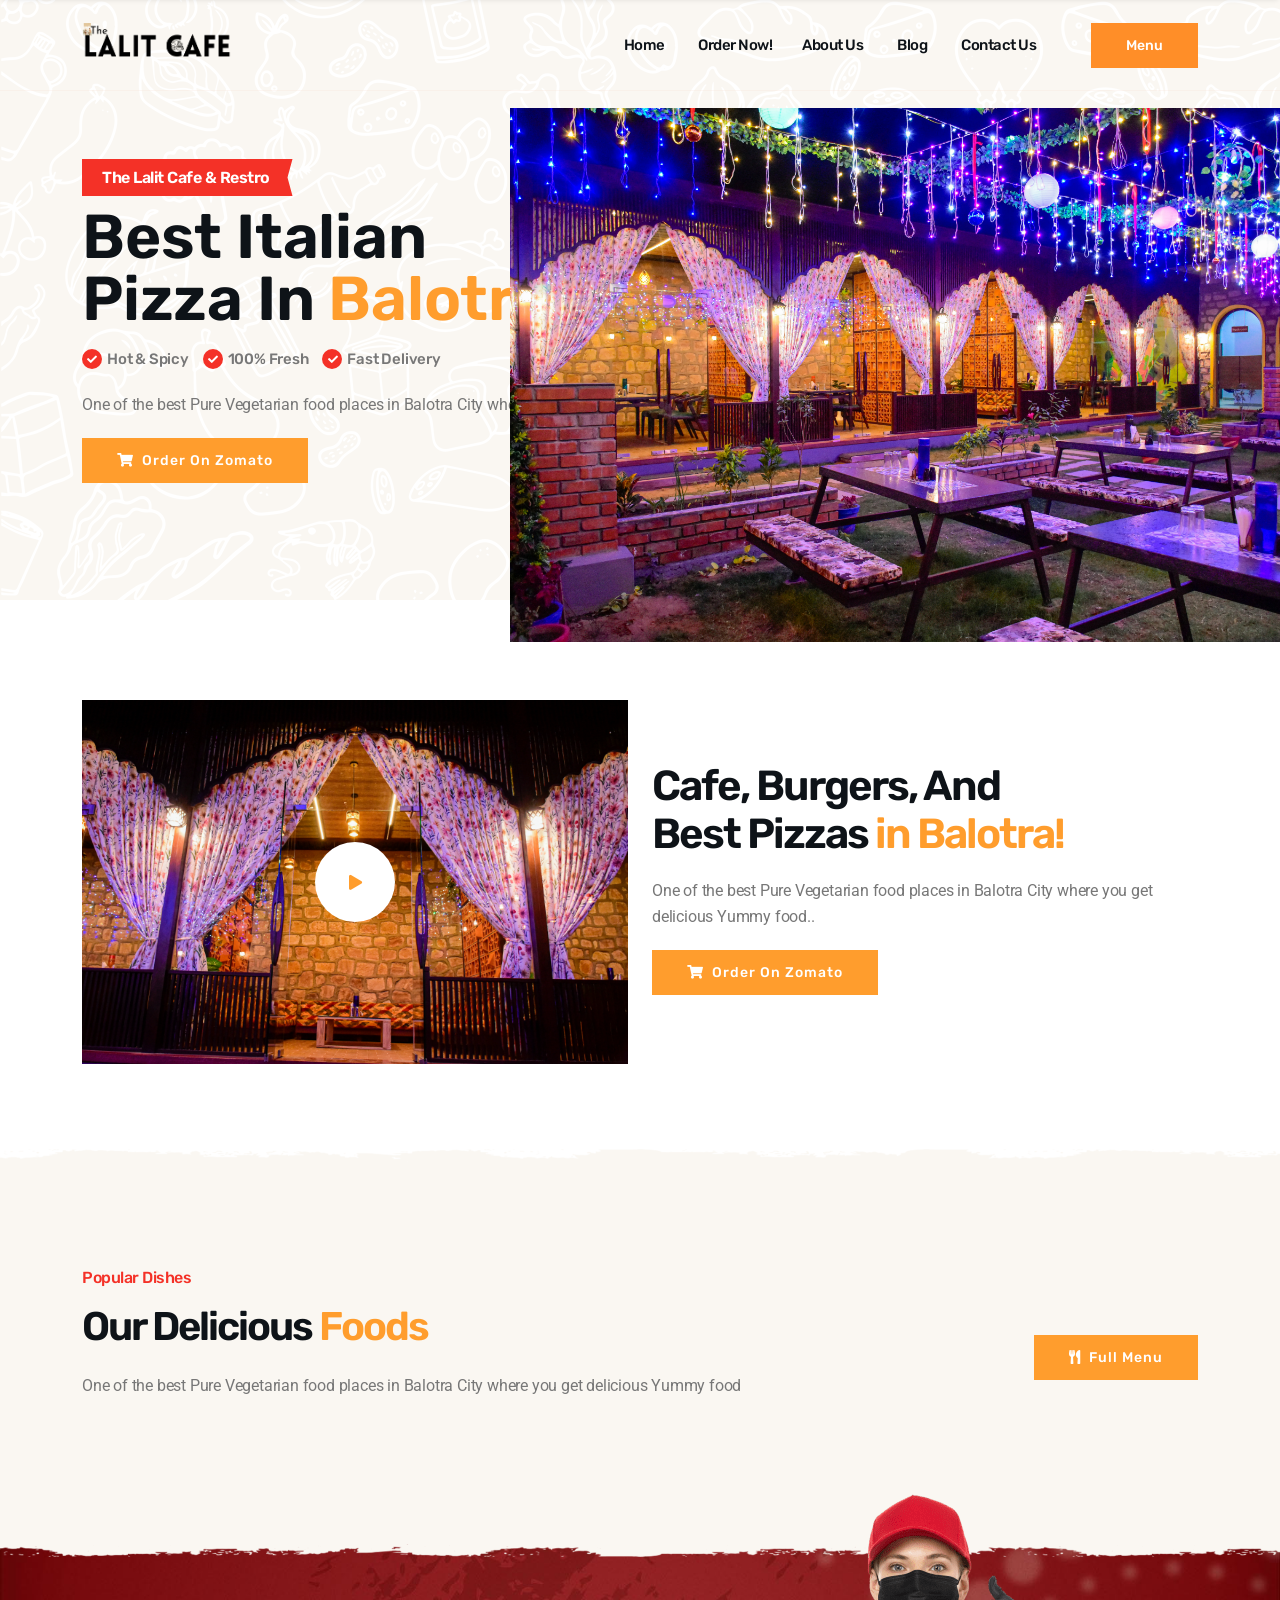
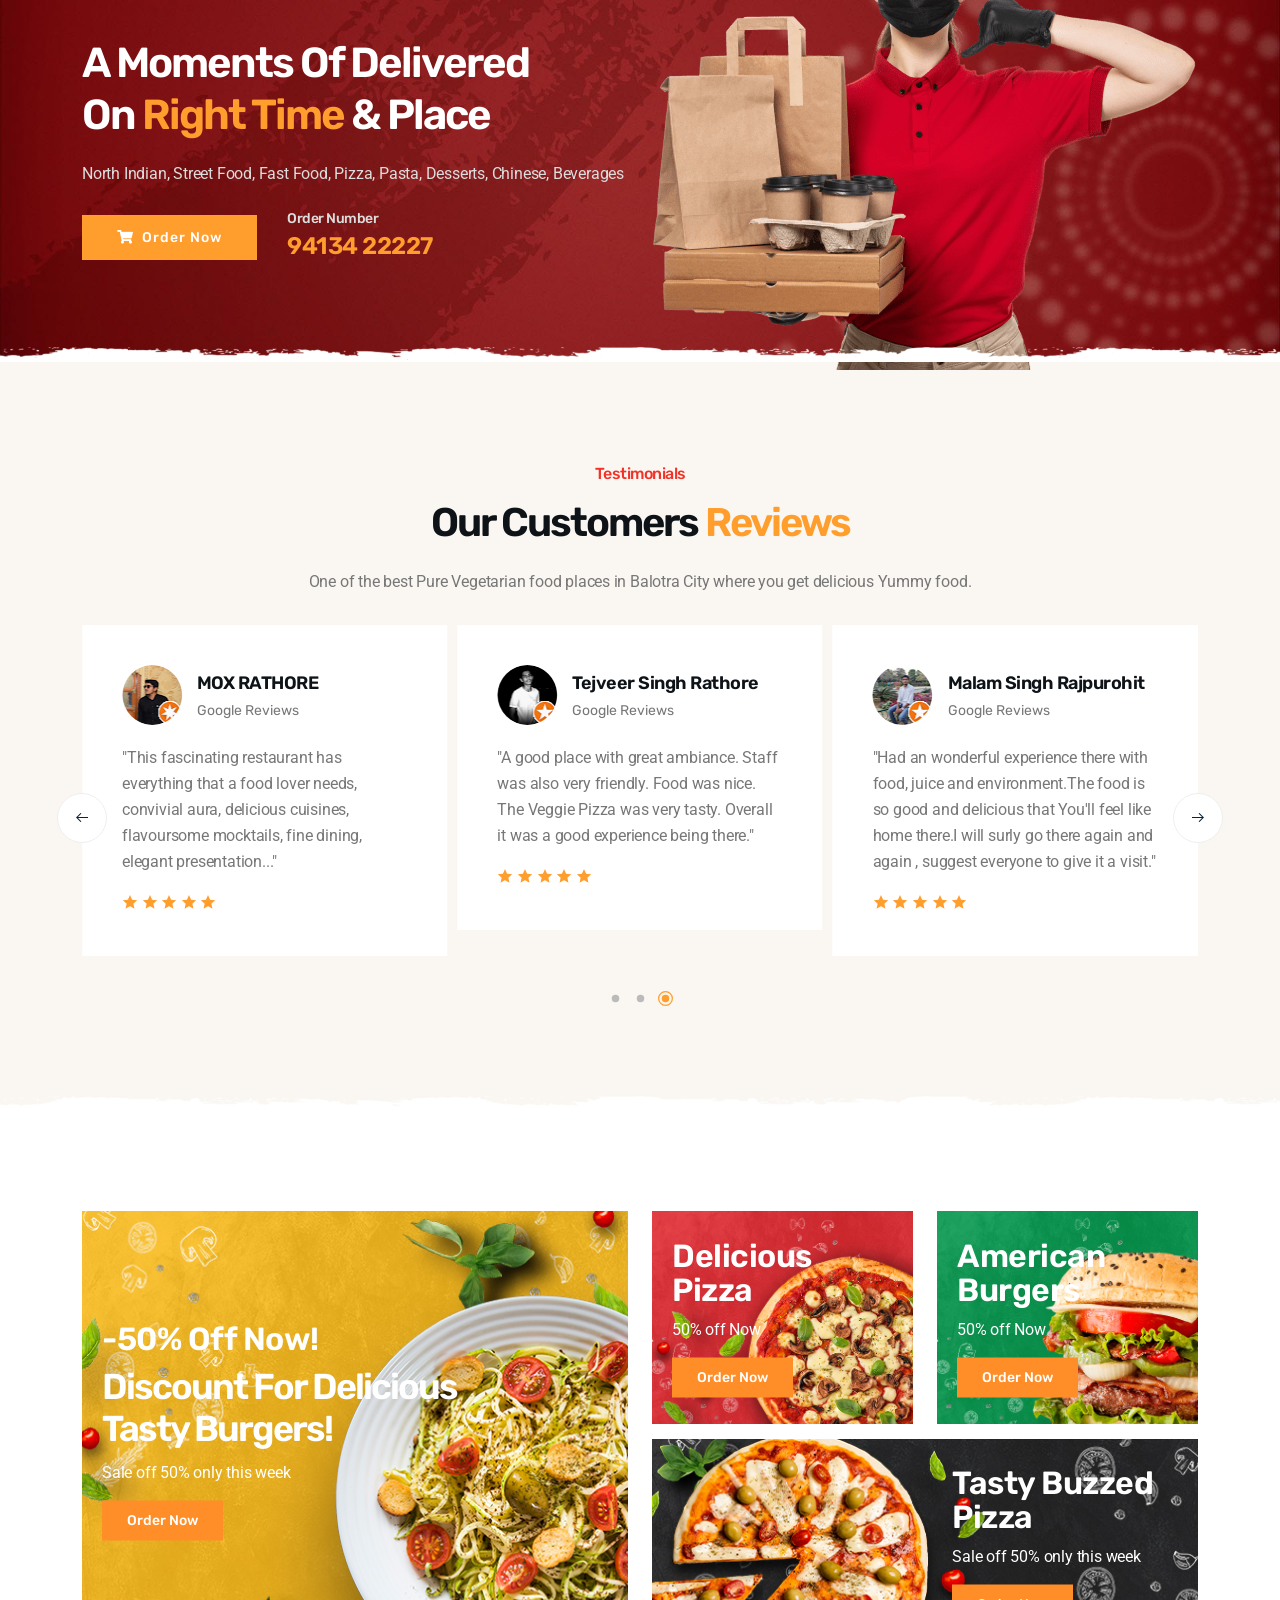
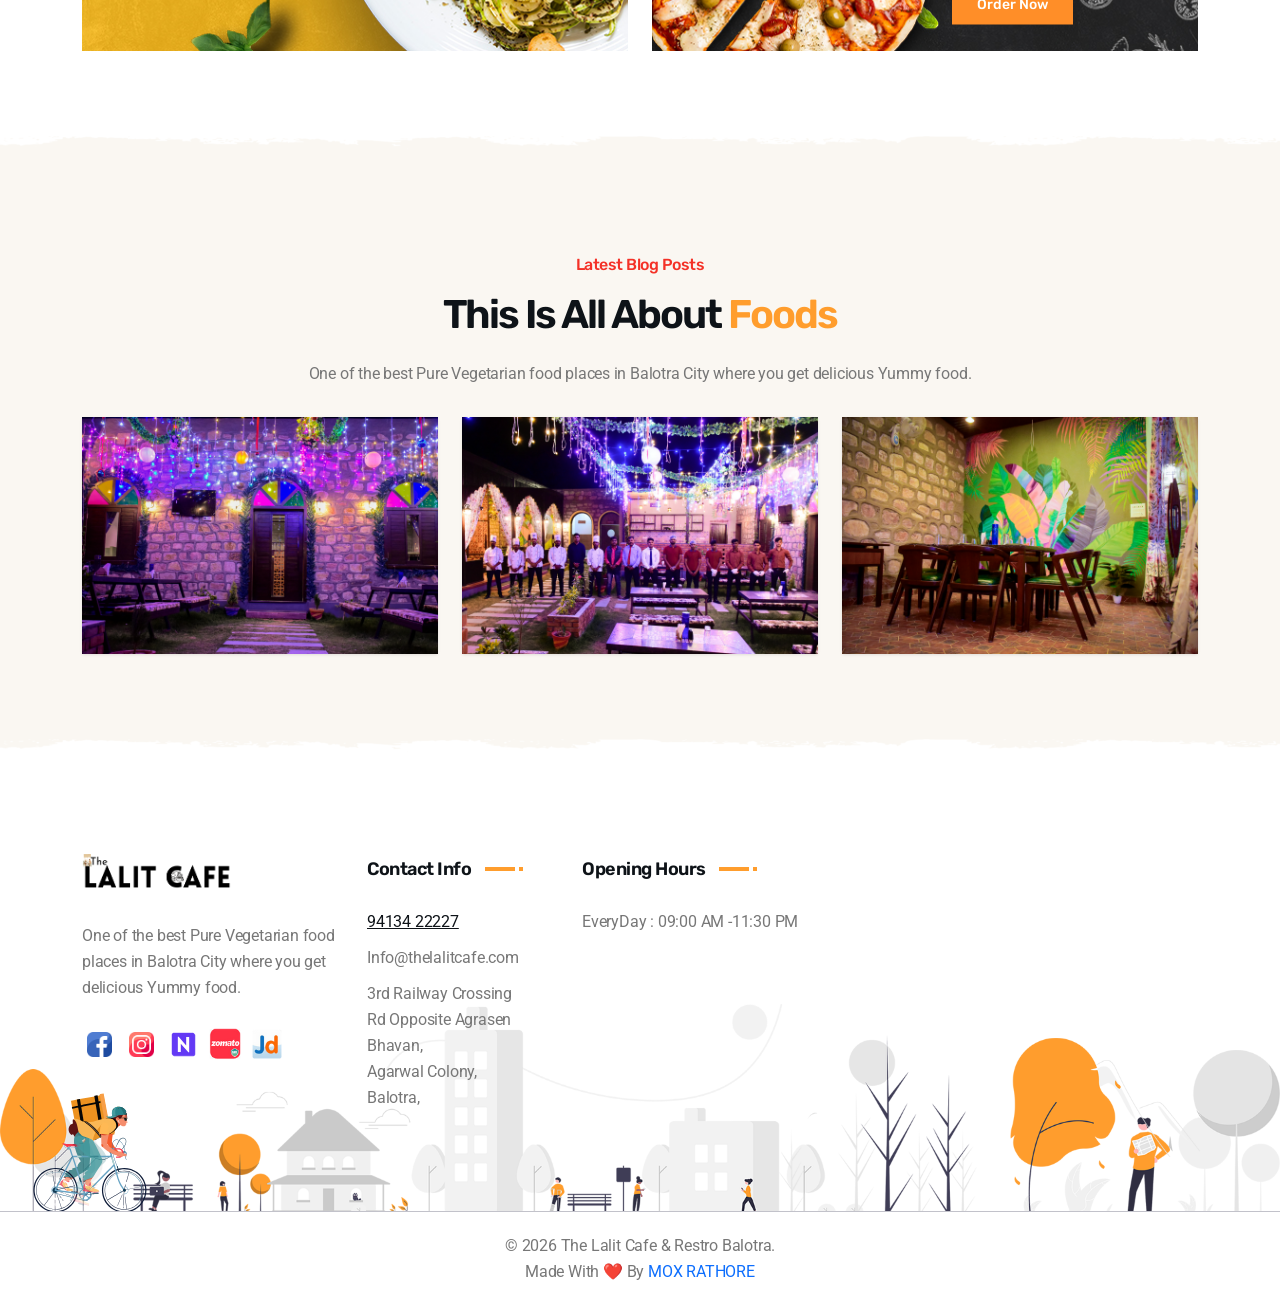
==== index.html @ 6587a7bd "Update index.html" ====
<!doctype html>
<!--[if lt IE 7]>      <html class="no-js lt-ie9 lt-ie8 lt-ie7" lang=""> <![endif]-->
<!--[if IE 7]>         <html class="no-js lt-ie9 lt-ie8" lang=""> <![endif]-->
<!--[if IE 8]>         <html class="no-js lt-ie9" lang=""> <![endif]-->
<!--[if gt IE 8]><!--> <html class="no-js" lang="en"> <!--<![endif]-->
    <head>
	    
    <script type="application/ld+json">
    {
      "@context": "https://schema.org/",
      "@type": "Review",
      "itemReviewed": {
        "@type": "Restaurant",
        "image": "http://www.example.com/seafood-restaurant.jpg",
        "name": "The Lalit Cafe",
        "servesCuisine": "Vegetarian Restaurant",
        "priceRange": "₹₹₹",
        "telephone": "94134 22227",
        "address" :{
          "@type": "PostalAddress",
          "streetAddress": " Opposite Agrasen Bhavan,Agarwal Colony",
          "addressLocality": "Balotra",
          "addressRegion": "RJ",
          "postalCode": "344022",
          "addressCountry": "IN"
        }
      },
      "reviewRating": {
        "@type": "Rating",
        "ratingValue": "4.8"
      },
      "name": "A good place with great ambiance. Staff was also very friendly. Food was nice. The Veggie Pizza was very tasty. Overall it was a good experience being there.",
      "author": {
        "@type": "Person",
        "name": "MOX RATHORE"
      },
      "reviewBody": "One of the best Pure Vegetarian food places in Balotra City where you get delicious Yummy food.",
      "publisher": {
        "@type": "Organization",
        "name": "The Lalit Cafe"
      }
    }
    </script>
  
    <script type="application/ld+json">
    {
      "@context": "https://schema.org/",
      "@type": "AggregateRating",
      "itemReviewed": {
        "@type": "Restaurant",
        "image": "https://lh5.googleusercontent.com/p/AF1QipO2-An_dqe1qVsuRnrbAJHY6Ks28Ajp34Oh8fIN=w427-h240-k-no",
        "name": "The Lalit Cafe",
        "servesCuisine": "Vegetarian Restaurant",
        "telephone": "9413422227",
        "address" : {
          "@type": "PostalAddress",
          "streetAddress": " Opposite Agrasen Bhavan,Agarwal Colony",
          "addressLocality": "Balotra",
          "addressRegion": "RJ",
          "postalCode": "344022",
          "addressCountry": "IN"
        }
      },
      "ratingValue": "349",
      "bestRating": "330",
      "ratingCount": "349"
    }
    </script>
  
	    <script type="application/ld+json">
{
  "@context": "https://schema.org/",
  "@type": "WebSite",
  "name": "The Lalit Cafe & Restro",
  "url": "https://www.thelalitcafe.com",
  "potentialAction": {
    "@type": "SearchAction",
    "target": "https://www.thelalitcafe.com/menu.html{search_term_string}restaurants in balotra, restaurants in jasol, restaurants in pachpadra, restaurants in Nakoda,THE LALIT CAFE,near by cafe,The Lalit Cafe & Restro,cafe in balotra,restorent in balotra",
    "query-input": "required name=search_term_string"
  }
}
</script>
	    <script type="application/ld+json">
{
  "@context": "https://schema.org",
  "@type": "Restaurant",
  "name": "The Lalit Cafe & Restro",
  "image": "https://www.thelalitcafe.com/assets/img/prp.webp",
  "@id": "",
  "url": "https://www.thelalitcafe.com",
  "telephone": "9413422227",
  "menu": "https://www.thelalitcafe.com/menu.html",
  "servesCuisine": "dinner,All you can eat,Late-night food ,Vegetarian options",
  "acceptsReservations": "true",
  "address": {
    "@type": "PostalAddress",
    "streetAddress": "3rd Railway Crossing Rd Opposite Agrasen Bhavan, Agarwal Colony",
    "addressLocality": "Balotra",
    "postalCode": "344022",
    "addressCountry": "IN"
  },
  "geo": {
    "@type": "GeoCoordinates",
    "latitude": 25.829159328687176,
    "longitude": 72.2301466483676
  },
  "openingHoursSpecification": {
    "@type": "OpeningHoursSpecification",
    "dayOfWeek": [
      "Monday",
      "Tuesday",
      "Wednesday",
      "Thursday",
      "Friday",
      "Saturday",
      "Sunday"
    ],
    "opens": "00:00",
    "closes": "23:59"
  },
  "sameAs": [
    "https://facebook.com/lalitcafebalotra/",
    "https://www.instagram.com/lalit_cafe/",
    "https://www.thelalitcafe.com"
  ] 
}
</script>
	    <script type="application/ld+json">
{
  "@context": "https://schema.org/", 
  "@type": "BreadcrumbList", 
  "itemListElement": [{
    "@type": "ListItem", 
    "position": 1, 
    "name": "The Lalit Cafe & Restro",
    "item": "https://www.thelalitcafe.com/"  
  },{
    "@type": "ListItem", 
    "position": 2, 
    "name": "Menu |The Lalit Cafe & Restro",
    "item": "https://www.thelalitcafe.com/menu.html"  
  },{
    "@type": "ListItem", 
    "position": 3, 
    "name": "Contact us|The Lalit Cafe & Restro",
    "item": "https://www.thelalitcafe.com/contact.html"  
  },{
    "@type": "ListItem", 
    "position": 4, 
    "name": "About us |The Lalit Cafe & Restro",
    "item": "https://www.thelalitcafe.com/about.html"  
  }]
}
</script>
        <meta charset="utf-8">
        <meta name="viewport" content="width=device-width, initial-scale=1">
	    <meta name="msvalidate.01" content="BCE9E505281C5A08D124BF65F8EE5C1C" />
        
	    <!-- Primary Meta Tags -->
<title>The Lalit Cafe & Restro
</title>
<meta name="title" content="The Lalit Cafe & Restro
">
<meta name="description" content="One of the best Pure Vegetarian food places in Balotra City where you get delicious Yummy food.">
 <meta name="keywords" content="balotra restaurant,best restaurants in balotra,resorts in balotra,restaurants in near balotra,balotra cafe,cafe in balotra,restaurants in refinary pachpadra,hotels in balotra rajasthan,hotels in pachpadra,hotel in balotra rajasthan,hotel in balotra,restaurants in nakoda,restaurants in pachpadra,restaurants in jasol,top restaurants in nakoda,top restaurants in balotra,new restaurants in balotra,zomato balotra,zomato in Balotra,best cafe in balotra,restaurants in balotra,restaurants in jasol,restaurants in pachpadra,restaurants in Nakoda,cafe in balotra.cafe in balotra city,cafe in balotra contact number,cafe in balotra east,cafe in balotra for couples,cafe in balotra for lunch,cafe in balotra for marriage,cafe in balotra for wedding,cafe in balotra garden,cafe in balotra in barmer,cafe in balotra in jodhpur,cafe in balotra india,cafe in balotra ke,cafe in balotra lake,cafe in balotra market,cafe in balotra menu,cafe in balotra menu card,cafe in balotra near railway station,cafe in balotra news,cafe in balotra open,cafe in balotra palace,cafe in balotra photos,cafe in balotra price,cafe in balotra quetta,cafe in balotra quora,cafe in balotra rajasthan,cafe in balotra town,cafe in balotra up,cafe in balotra video,cafe in balotra weather,cafe in balotra west,cafe in balotra with price,cafe in balotra yard,cafe in balotra youtube,cafe in balotra zomato,cafe in balotra zone,lush cafe balotra,restaurants in balotra,where is balotra,where is balotra in rajasthan">
<meta name="author" content="moxrathore">
	    <!-- Open Graph / Facebook -->
<meta property="og:type" content="website">
<meta property="og:url" content="https://www.thelalitcafe.com/">
<meta property="og:title" content="The Lalit Cafe & Restro
">
<meta property="og:description" content="One of the best Pure Vegetarian food places in Balotra City where you get delicious Yummy food.">
<meta property="og:image" content="assets\img\prp.webp">

<!-- Twitter -->
<meta property="twitter:card" content="summary_large_image">
<meta property="twitter:url" content="https://www.thelalitcafe.com">
<meta property="twitter:title" content="The Lalit Cafe & Restro">
<meta property="twitter:description" content="One of the best Pure Vegetarian food places in Balotra City where you get delicious Yummy food.">
<meta property="twitter:image" content="assets\img\prp.webp">
	    <!-- Global site tag (gtag.js) - Google Analytics -->
<script async src="https://www.googletagmanager.com/gtag/js?id=G-NZXZXV6QFL"></script>
<script>
  window.dataLayer = window.dataLayer || [];
  function gtag(){dataLayer.push(arguments);}
  gtag('js', new Date());

  gtag('config', 'G-NZXZXV6QFL');
</script>
<include expiration="7d" path="*.js"/>
<include expiration="3d" path="*.gif"/>
<include expiration="3d" path="*.jpeg"/>
<include expiration="3d" path="*.jpg"/>
<include expiration="3d" path="*.png"/>
<meta http-equiv="expires" content="fri, 02 jun 2023 00:00:00 GMT"/>
	    <link href="//ajax.googleapis.com" rel="dns-prefetch"/>
<link href="//www.google-analytics.com" rel="dns-prefetch"/>
<link href="//googleads.g.doubleclick.net" rel="dns-prefetch"/>
<link href="//www.googletagservices.com" rel="dns-prefetch"/>
<link href="//pagead2.googlesyndication.com" rel="dns-prefetch"/>
<link href="//maxcdn.bootstrapcdn.com" rel="dns-prefetch"/>
<link href="//adservice.google.ca" rel="dns-prefetch"/>
<link href="//adservice.google.com" rel="dns-prefetch"/>
<link href="//resources.blogblog.com" rel="dns-prefetch"/>
<link href="//fonts.googleapis.com" rel="dns-prefetch"/>
<link href="//1.bp.blogspot.com" rel="dns-prefetch"/>
<link href="//2.bp.blogspot.com" rel="dns-prefetch"/>
<link href="//3.bp.blogspot.com" rel="dns-prefetch"/>
<link href="//4.bp.blogspot.com" rel="dns-prefetch"/>
<link href="//disqus.com" rel="dns-prefetch"/>
<link href="//github.com" rel="dns-prefetch"/>
<link href="//cdn.rawgit.com" rel="dns-prefetch"/>
<link href="//fontawesome.com" rel="dns-prefetch"/>
<link href="//www.sharethis.com" rel="dns-prefetch"/>
<link href="//cdn.jsdelivr.net" rel="dns-prefetch"/>
<link href="//www.histats.com" rel="dns-prefetch"/>
        <title>THE LALIT CAFE & RESTRO | BALOTRA</title>

		<link rel="shortcut icon" type="image/x-icon" href="assets\img\THE.png">

        <link rel="stylesheet" href="assets\css\animate.min.css">
        <link rel="stylesheet" href="assets\css\bootstrap.min.css">
        <link rel="stylesheet" href="assets\css\fontawesome.min.css">
        <link rel="stylesheet" href="assets\css\line-awesome.min.css">
        <link rel="stylesheet" href="assets\css\food-icon.css">
        <link rel="stylesheet" href="assets\css\slider.css">
        <link rel="stylesheet" href="assets\css\venobox.css">
        <link rel="stylesheet" href="assets\css\slick.min.css">
        <link rel="stylesheet" href="assets\css\swiper.min.css">
        <link rel="stylesheet" href="assets\css\splitting-cells.css">
        <link rel="stylesheet" href="assets\css\splitting.css">
        <link rel="stylesheet" href="assets\css\keyframe-animation.css">
        <link rel="stylesheet" href="assets\css\header.css">
        <link rel="stylesheet" href="assets\css\blog.css">
        <link rel="stylesheet" href="assets\css\main.css">
        <link rel="stylesheet" href="assets\css\responsive.css">

        <script src="assets\js\vendor\modernizr-2.8.3-respond-1.4.2.min.js"></script>
    </head>

    <body class="header-1">
        <!--[if lt IE 8]>
            <p class="browserupgrade">You are using an <strong>outdated</strong> browser. Please <a href="http://browsehappy.com/">upgrade your browser</a> to improve your experience.</p>
        <![endif]-->

       <div class="site-preloader-wrap">
            <div class="spinner"></div>
        </div><!-- /.site-preloader-wrap -->

        <header class="header dark-text">
            <div class="primary-header-one primary-header">
                <div class="container">
                    <div class="primary-header-inner">
                        <div class="header-logo">
                            <a href="#">
                                <img class="light" src="assets\img\lalitcafedark.png" alt="Logo">
                                <img class="dark" src="assets\img\lalitcafedark.png" alt="Logo">
                            </a>
                        </div><!-- /.header-logo -->
                        <div class="header-menu-wrap">
                            <ul class="slider-menu">
                                <li><a href="index.html">Home</a>
                                   
                                </li>
                                <li><a href="https://zoma.to/order/20135748">Order Now!</a>
                                <li><a href="about.html">About Us</a></li>
                                 
                                </li>
                                <li><a href="blog.html">Blog</a>
                                    
                                </li>
                                <li><a href="contact.html">Contact Us</a></li>
                            </ul>
                        </div><!-- /.header-menu-wrap -->
                        <div class="header-right">
                            
                            <a class="header-btn" href="menu.html">Menu<span></span></a>
                            <!-- Burger menu -->
                            <div class="mobile-menu-icon">
                                <div class="burger-menu">
                                    <div class="line-menu line-half first-line"></div>
                                    <div class="line-menu"></div>
                                    <div class="line-menu line-half last-line"></div>
                                </div>
                            </div>
                        </div><!-- /.header-right -->
                    </div><!-- /.primary-header-one-inner -->
                </div>
            </div><!-- /.primary-header-one -->
        </header><!-- /.header-one -->

        <div id="popup-search-box">
            <div class="box-inner-wrap d-flex align-items-center">
                <form id="form" action="#" method="get" role="search">
                    <input id="popup-search" type="text" name="s" placeholder="Type keywords here...">
                    <button id="popup-search-button" type="submit" name="submit"><i class="las la-search"></i></button>
                </form>
            </div>
        </div><!-- /#popup-search-box -->

        <section class="hero-section">
            <div class="container">
               <div class="hero-img wow fadeInRight" data-wow-delay="400ms">
		       	<source type="image/webp" srcset="assets\img\12312345.JPG.webp">
                    <img src="assets\img\12312345.JPG.webp" alt="THE LALIT CAFE" loading="lazy">
                    <div class="e">
                      
                    </div>
               </div>
                <div class="hero-content wow fadeInLeft" data-wow-delay="200ms">
                    <h3>The Lalit Cafe & Restro</h3>
                    <h1>Best Italian <br> Pizza In<span> Balotra!</span></h1>
                    <ul class="hero-list">
                        <li><i class="fas fa-check"></i>Hot &amp; Spicy</li>
                        <li><i class="fas fa-check"></i>100% Fresh</li>
                        <li><i class="fas fa-check"></i>Fast Delivery</li>
                    </ul>
                    <p>One of the best Pure Vegetarian food places in Balotra City where you get delicious Yummy food</p>
                    <a href="https://zoma.to/order/20135748" class="default-btn"><i class="fas fa-shopping-cart"></i>Order On Zomato <span></span></a>
                </div>
            </div>
        </section><!--/.hero-section-->

        <section class="about-section padding">
            <div class="bg-shape grey"></div>
            <div class="container">
                <div class="row align-items-center">
                   <div class="col-md-6 wow fadeInLeft" data-wow-delay="200ms">
                       <div id="gallery-videos-demo" class="content-img-holder">
			       <source type="image/webp" srcset="assets\img\1231233.JPG.webp">
                          <img src="assets\img\1231233.JPG.webp" alt="THE LALIT CAFE" loading="lazy">
                           <a class="play-btn video-popup" data-autoplay="true" data-vbtype="video" href="https://www.youtube.com/embed/JUcygykjme4">
                                <span class="play-icon"><i class="fas fa-play"></i></span>
                            </a>
                       </div>
                   </div>
                    <div class="col-md-6 wow fadeInRight" data-wow-delay="400ms">
                        <div class="about-info">
                            <h2 class="mb-20">Cafe, Burgers, And <br>Best Pizzas <span>in Balotra!</span></h2>
                            <p>One of the best Pure Vegetarian food places in Balotra City where you get delicious Yummy food..</p>
                            <p></p>
                            <a href="https://zoma.to/order/20135748" class="default-btn"><i class="fas fa-shopping-cart"></i>Order On Zomato <span></span></a>
                        </div>
                    </div>
                </div>
            </div>
        </section><!--/.about-section-->

        <section class="food-menu bg-grey padding">
            <div class="container">
                <div class="heading-wrap">
                    <div class="section-heading mb-30">
                        <h4>Popular Dishes</h4>
                        <h2>Our Delicious <span>Foods</span></h2>
                        <p>One of the best Pure Vegetarian food places in Balotra City where you get delicious Yummy food</p>
                    </div>
                    <div>
                        <p></p>
                        <a href="menu.html" class="default-btn"><i class="fas fa-utensils"></i>Full Menu <span></span></a>
                    </div>
                </div>
                
                   </div>
                </div>
            </div>
        </section><!--/.food-menu-->

        <section class="content-section delivery">
            <div class="bg-shape white"></div>
            <div class="bg-shape grey"></div>
            <div class="container">
                <div class="row align-items-center">
                    <div class="col-lg-6 wow fadeInLeft" data-wow-delay="200ms">
                        <div class="content-info">
                            <h2>A Moments Of Delivered <br> On <span>Right Time</span> &amp; Place</h2>
                            <p>North Indian, Street Food, Fast Food, Pizza, Pasta, Desserts, Chinese, Beverages</p>
                            <div class="order-content">
                                <a href="https://zoma.to/order/20135748" class="default-btn"><i class="fas fa-shopping-cart"></i>Order Now <span></span></a>
                                <h3><span>Order Number</span>94134 22227</h3>
                            </div>
                        </div>
                    </div>
                    <div class="col-lg-6">
                        <div class="delivery-girl">
                            <img src="assets\img\delivery-girl.png" alt="THE LALIT CAFE" loading="lazy">
                        </div>
                    </div>
                </div>
            </div>
        </section><!--/.content-section-->

       

        <section class="testimonial-section bg-grey padding">
           <div class="bg-shape white"></div>
            <div class="container">
                <div class="section-heading mb-30 text-center wow fadeInUp" data-wow-delay="200ms">
                    <h4>Testimonials</h4>
                    <h2>Our Customers <span>Reviews</span></h2>
                    <p>One of the best Pure Vegetarian food places in Balotra City where you get delicious Yummy food.</p>
                </div>
                <div class="nav-outside">
                  <div class="testimonial-carousel swiper-container nav-visible">
                       <div class="swiper-wrapper">
                            <div class="swiper-slide">
                                <div class="testimonial-item">
                                    <div class="testi-thumb">
                                        <img src="assets\img\grv2.png" alt="THE LALIT CAFE" loading="lazy">
                                        <div class="author">
                                            <h3>Tejveer Singh Rathore</h3>
                                            <h4>Google Reviews</h4>
                                        </div>
                                    </div>
                                    <p> "A good place with great ambiance. Staff was also very friendly. Food was nice. The Veggie Pizza was very tasty. Overall it was a good experience being there."</p>
                                    <ul class="ratting">
                                        <li><i class="las la-star"></i></li>
                                        <li><i class="las la-star"></i></li>
                                        <li><i class="las la-star"></i></li>
                                        <li><i class="las la-star"></i></li>
                                        <li><i class="las la-star"></i></li>
                                    </ul>
                                </div>
                            </div>
                            <div class="swiper-slide">
                                <div class="testimonial-item">
                                    <div class="testi-thumb">
                                        <img src="assets\img\gre1.png" alt="THE LALIT CAFE" loading="lazy">
                                        <div class="author">
                                            <h3>Malam Singh Rajpurohit</h3>
                                            <h4>Google Reviews</h4>
                                        </div>
                                    </div>
                                    <p> "Had an wonderful experience there with food, juice and environment.The food is so good and delicious that You'll feel like home there.I will surly go there again and again , suggest everyone to give it a visit."</p>
                                    <ul class="ratting">
                                        <li><i class="las la-star"></i></li>
                                        <li><i class="las la-star"></i></li>
                                        <li><i class="las la-star"></i></li>
                                        <li><i class="las la-star"></i></li>
                                        <li><i class="las la-star"></i></li>
                                    </ul>
                                </div>
                            </div>
                            <div class="swiper-slide">
                                <div class="testimonial-item">
                                    <div class="testi-thumb">
                                        <img src="assets\img\mmoxxx1.png" alt="MOx Rathore" loading="lazy">
                                        <div class="author">
                                            <h3>MOX RATHORE</h3>
                                            <h4>Google Reviews</h4>
                                        </div>
                                    </div>
                                    <p> "This fascinating restaurant has everything that a food lover needs, convivial aura, delicious cuisines, flavoursome mocktails, fine dining, elegant presentation..."</p>
                                    <ul class="ratting">
                                        <li><i class="las la-star"></i></li>
                                        <li><i class="las la-star"></i></li>
                                        <li><i class="las la-star"></i></li>
                                        <li><i class="las la-star"></i></li>
                                        <li><i class="las la-star"></i></li>
                                    </ul>
                                </div>
                            </div>
                        </div>
                        <div class="dl-slider-controls style-2">
                            <div class="dl-slider-button-prev"><i class="las la-arrow-left"></i></div>
                            <div class="dl-swiper-pagination"></div>
                            <div class="dl-slider-button-next"><i class="las la-arrow-right"></i></div>
                        </div>
                        <div class="carousel-preloader"><div class="dot-flashing"></div></div>
                   </div>
                </div>
            </div>
        </section><!--/.testimonial-section-->

        <section class="banner-section padding">
           <div class="bg-shape grey"></div>
            <div class="container">
                <div class="row banner-wrapper">
                   <div class="col-md-6 wow fadeInUp" data-wow-delay="200ms">
                       <div class="banner-item">
                            <img src="assets\img\banner01.jpg" alt="THE LALIT CAFE" loading="lazy">
                            <div class="banner-content">
                                <h3>-50% Off Now!</h3>
                                <h2>Discount For Delicious <br>Tasty Burgers!</h2>
                                <p>Sale off 50% only this week</p>
                                <a href="https://zoma.to/order/20135748" class="order-btn">Order Now</a>
                            </div>
                        </div>
                   </div>
                    <div class="col-md-6">
                       <div class="row">
                           <div class="col-md-6 wow fadeInUp" data-wow-delay="400ms">
                               <div class="banner-item">
                                    <img src="assets\img\banner02.jpg" alt="THE LALIT CAFE" loading="lazy">
                                    <div class="banner-content">
                                        <h3>Delicious <br> Pizza</h3>
                                        <p>50% off Now</p>
                                        <a href="https://zoma.to/order/20135748" class="order-btn">Order Now</a>
                                    </div>
                                </div>
                           </div>
                           <div class="col-md-6 wow fadeInUp" data-wow-delay="600ms">
                               <div class="banner-item">
                                    <img src="assets\img\banner03.jpg" alt="THE LALIT CAFE" loading="lazy">
                                    <div class="banner-content">
                                        <h3>American <br>Burgers</h3>
                                        <p>50% off Now</p>
                                        <a href="https://zoma.to/order/20135748" class="order-btn">Order Now</a>
                                    </div>
                                </div>
                           </div>
                           <div class="col-md-12 wow fadeInUp" data-wow-delay="800ms">
                               <div class="banner-item">
                                    <img src="assets\img\banner04.jpg" alt="THE LALIT CAFE" loading="lazy">
                                    <div class="banner-content">
                                        <h3>Tasty Buzzed <br>Pizza</h3>
                                        <p>Sale off 50% only this week</p>
                                        <a href="https://zoma.to/order/20135748" class="order-btn">Order Now</a>
                                    </div>
                                </div>
                           </div>
                       </div>
                    </div>
                </div>
            </div>
        </section><!--/.banner-section-->

        <section class="blog-section bg-grey padding">
           <div class="bg-shape white"></div>
            <div class="container">
                <div class="section-heading mb-30 text-center wow fadeInUp" data-wow-delay="200ms">
                    <h4>Latest Blog Posts</h4>
                    <h2>This Is All About <span>Foods</span></h2>
                    <p>One of the best Pure Vegetarian food places in Balotra City where you get delicious Yummy food.</p>
                </div>
                <div class="row blog-posts">
                    <div class="col-lg-4 col-md-6 sm-padding wow fadeInUp" data-wow-delay="200ms">
                        <div class="post-card">
                            <div class="post-thumb">
                                <img src="assets\img\1231231.JPG.webp" alt="THE LALIT CAFE" loading="lazy">
                               
                            </div>
                            
                        </div>
                    </div>
                    <div class="col-lg-4 col-md-6 sm-padding wow fadeInUp" data-wow-delay="400ms">
                        <div class="post-card">
                            <div class="post-thumb">
                                <img src="assets\img\1231232.JPG.webp" alt="THE LALIT CAFE" loading="lazy">
                                
                            </div>
                        </div>
                    </div>
                    <div class="col-lg-4 col-md-6 sm-padding wow fadeInUp" data-wow-delay="600ms">
                        <div class="post-card">
                            <div class="post-thumb">
                                <img src="assets\img\1231234.JPG.webp" alt="THE LALIT CAFE" loading="lazy">
                               
                            </div>
                        </div>
                    </div>
                </div>
            </div>
        </section><!-- /.blog-section -->

        <footer class="footer-section">
            <div class="footer-top">
                <div class="footer-illustration"></div>
                <div class="running-cycle"><div></div></div>
                <div class="container">
                    <div class="row">
                        <div class="col-lg-3 col-sm-6 sm-padding">
                            <div class="footer-widget">
                                <a class="logo" href="index.html"><img src="assets\img\lalitcafedark.png" alt="img"></a>
                                <p>One of the best Pure Vegetarian food places in Balotra City where you get delicious Yummy food.</p>
                                <ul class="footer-social">
                                    <li><a href="https://facebook.com/lalitcafebalotra/"><img src="assets\img\1235.png" alt="facebook" width="25" height="25"></i></a></li>
                                    <li><a href="https://www.instagram.com/lalit_cafe/"><img src="assets\img\1237.png" alt="instagram" width="25" height="25"></i></a></li>
                                    <li><a href="https://nicelocal.in/barmer/restaurants/the_lalit_cafe_restro_balotra/"><img src="assets\img\1.png" alt="nicelocal" width="25" height="25"></i></a></li>
                                    <li><a href="https://zoma.to/order/20135748"><img src="assets\img\n.png" alt="zomato" width="32" height="32"></i></a></li>
                                    <li><a href="https://jsdl.in/DT-99BACBV7XXM"><img src="assets\img\jd1.png" alt="justdial" width="32" height="32"></i></a></li>

                                </ul>
                            </div>
                        </div>
                        <div class="col-lg-2 col-sm-6 sm-padding">
                            <div class="footer-widget">
                                <h3>Contact Info <span></span></h3>
                                <ul class="contact-info-list">
                                    <li><a href="tel:9413422227">94134 22227</a></li>
                                    <li>Info@thelalitcafe.com</li>
                                    <li>3rd Railway Crossing Rd Opposite Agrasen Bhavan,<br>Agarwal Colony, Balotra,</li>
                                </ul>
                            </div>
                        </div>
                        <div class="col-lg-3 col-sm-6 sm-padding">
                            <div class="footer-widget ml-25">
                                <h3>Opening Hours <span></span></h3>
                                <ul class="opening-hours-list">
                                    <li>EveryDay : 09:00 AM -11:30 PM</li>
                                    
                                </ul>
                            </div>
                        </div>
                        <div class="col-lg-4 col-sm-6 sm-padding">
                            <div class="map-wrapper">
                                <iframe src="https://www.google.com/maps/embed?pb=!1m14!1m8!1m3!1d14364.910254430673!2d72.2301544!3d25.8290457!3m2!1i1024!2i768!4f13.1!3m3!1m2!1s0x0%3A0xaf453ea90ad9ddbf!2sThe%20Lalit%20Cafe%20%26%20Restro%20Balotra!5e0!3m2!1sen!2sin!4v1647542677846!5m2!1sen!2sin" width="100%" height="200" frameborder="0" style="border:0;" allowfullscreen=""></iframe>
                            </div><!-- /#google-map -->
                        </div>
                    </div>
                </div>
            </div><!--/.footer-top -->
            <div class="footer-bottom">
                <div class="container">
                    <div class="copyright-wrap">
                        <p>© <span id="currentYear"></span> The Lalit Cafe & Restro Balotra. <br> Made With ❤️ By <a href="https://Moxrathore.com">MOX RATHORE</a></br></p>
                    </div>
                </div>
            </div><!--/.footer-bottom -->
        </footer><!--/.footer-section -->

		<div id="scrollup">
            <button id="scroll-top" class="scroll-to-top"><i class="las la-arrow-up"></i></button>
        </div>

		<!-- jQuery Lib -->
		<script src="assets\js\vendor\jquery-3.5.1.min.js"></script>
		<script src="assets\js\vendor\bootstrap.min.js"></script>
		<script src="assets\js\vendor\imagesloaded.pkgd.min.js"></script>
		<script src="assets\js\vendor\jquery.isotope.v3.0.2.js"></script>
		<script src="assets\js\vendor\splitting.min.js"></script>
		<script src="assets\js\vendor\slick.min.js"></script>
		<script src="assets\js\vendor\swiper.min.js"></script>
		<script src="assets\js\vendor\venobox.min.js"></script>
		<script src="assets\js\vendor\simpleParallax.min.js"></script>
		<script src="assets\js\vendor\smooth-scroll.js"></script>
		<script src="assets\js\vendor\waypoints.min.js"></script>
		<script src="assets\js\vendor\wow.min.js"></script>
		<script src="assets\js\booking.js"></script>
		<script src="assets\js\main.js"></script>
<script type="application/ld+json">
{
  "@context": "https://schema.org/",
  "@type": "WebSite",
  "name": "The Lalit Cafe & Restro",
  "url": "https://www.thelalitcafe.com",
  "potentialAction": {
    "@type": "SearchAction",
    "target": "https://www.thelalitcafe.com/menu.html{search_term_string}restaurants in balotra, restaurants in jasol, restaurants in pachpadra, restaurants in Nakoda,THE LALIT CAFE,near by cafe,The Lalit Cafe & Restro,cafe in balotra,restorent in balotra",
    "query-input": "required name=search_term_string"
  }
}
</script>
<script type="application/ld+json">
{
  "@context": "https://schema.org",
  "@type": "Restaurant",
  "name": "The Lalit Cafe & Restro",
  "image": "https://www.thelalitcafe.com/assets/img/prp.webp",
  "@id": "",
  "url": "https://www.thelalitcafe.com",
  "telephone": "9413422227",
  "menu": "https://www.thelalitcafe.com/menu.html",
  "servesCuisine": "dinner,All you can eat,Late-night food ,Vegetarian options",
  "acceptsReservations": "true",
  "address": {
    "@type": "PostalAddress",
    "streetAddress": "3rd Railway Crossing Rd Opposite Agrasen Bhavan, Agarwal Colony",
    "addressLocality": "Balotra",
    "postalCode": "344022",
    "addressCountry": "IN"
  },
  "geo": {
    "@type": "GeoCoordinates",
    "latitude": 25.829159328687176,
    "longitude": 72.2301466483676
  },
  "openingHoursSpecification": {
    "@type": "OpeningHoursSpecification",
    "dayOfWeek": [
      "Monday",
      "Tuesday",
      "Wednesday",
      "Thursday",
      "Friday",
      "Saturday",
      "Sunday"
    ],
    "opens": "00:00",
    "closes": "23:59"
  },
  "sameAs": [
    "https://facebook.com/lalitcafebalotra/",
    "https://www.instagram.com/lalit_cafe/",
    "https://www.thelalitcafe.com"
  ] 
}
</script>
<script type="application/ld+json">
{
  "@context": "https://schema.org/", 
  "@type": "BreadcrumbList", 
  "itemListElement": [{
    "@type": "ListItem", 
    "position": 1, 
    "name": "The Lalit Cafe & Restro",
    "item": "https://www.thelalitcafe.com/"  
  },{
    "@type": "ListItem", 
    "position": 2, 
    "name": "Menu |The Lalit Cafe & Restro",
    "item": "https://www.thelalitcafe.com/menu.html"  
  },{
    "@type": "ListItem", 
    "position": 3, 
    "name": "Contact us|The Lalit Cafe & Restro",
    "item": "https://www.thelalitcafe.com/contact.html"  
  },{
    "@type": "ListItem", 
    "position": 4, 
    "name": "About us |The Lalit Cafe & Restro",
    "item": "https://www.thelalitcafe.com/about.html"  
  }]
}
</script>

    <script type="application/ld+json">
    {
      "@context": "https://schema.org/",
      "@type": "Review",
      "itemReviewed": {
        "@type": "Restaurant",
        "image": "http://www.example.com/seafood-restaurant.jpg",
        "name": "The Lalit Cafe",
        "servesCuisine": "Vegetarian Restaurant",
        "priceRange": "₹₹₹",
        "telephone": "94134 22227",
        "address" :{
          "@type": "PostalAddress",
          "streetAddress": " Opposite Agrasen Bhavan,Agarwal Colony",
          "addressLocality": "Balotra",
          "addressRegion": "RJ",
          "postalCode": "344022",
          "addressCountry": "IN"
        }
      },
      "reviewRating": {
        "@type": "Rating",
        "ratingValue": "4.8"
      },
      "name": "A good place with great ambiance. Staff was also very friendly. Food was nice. The Veggie Pizza was very tasty. Overall it was a good experience being there.",
      "author": {
        "@type": "Person",
        "name": "MOX RATHORE"
      },
      "reviewBody": "One of the best Pure Vegetarian food places in Balotra City where you get delicious Yummy food.",
      "publisher": {
        "@type": "Organization",
        "name": "The Lalit Cafe"
      }
    }
    </script>
  
    <script type="application/ld+json">
    {
      "@context": "https://schema.org/",
      "@type": "AggregateRating",
      "itemReviewed": {
        "@type": "Restaurant",
        "image": "https://lh5.googleusercontent.com/p/AF1QipO2-An_dqe1qVsuRnrbAJHY6Ks28Ajp34Oh8fIN=w427-h240-k-no",
        "name": "The Lalit Cafe",
        "servesCuisine": "Vegetarian Restaurant",
        "telephone": "9413422227",
        "address" : {
          "@type": "PostalAddress",
          "streetAddress": " Opposite Agrasen Bhavan,Agarwal Colony",
          "addressLocality": "Balotra",
          "addressRegion": "RJ",
          "postalCode": "344022",
          "addressCountry": "IN"
        }
      },
      "ratingValue": "349",
      "bestRating": "330",
      "ratingCount": "349"
    }
    </script>
  
    </body>
</html>
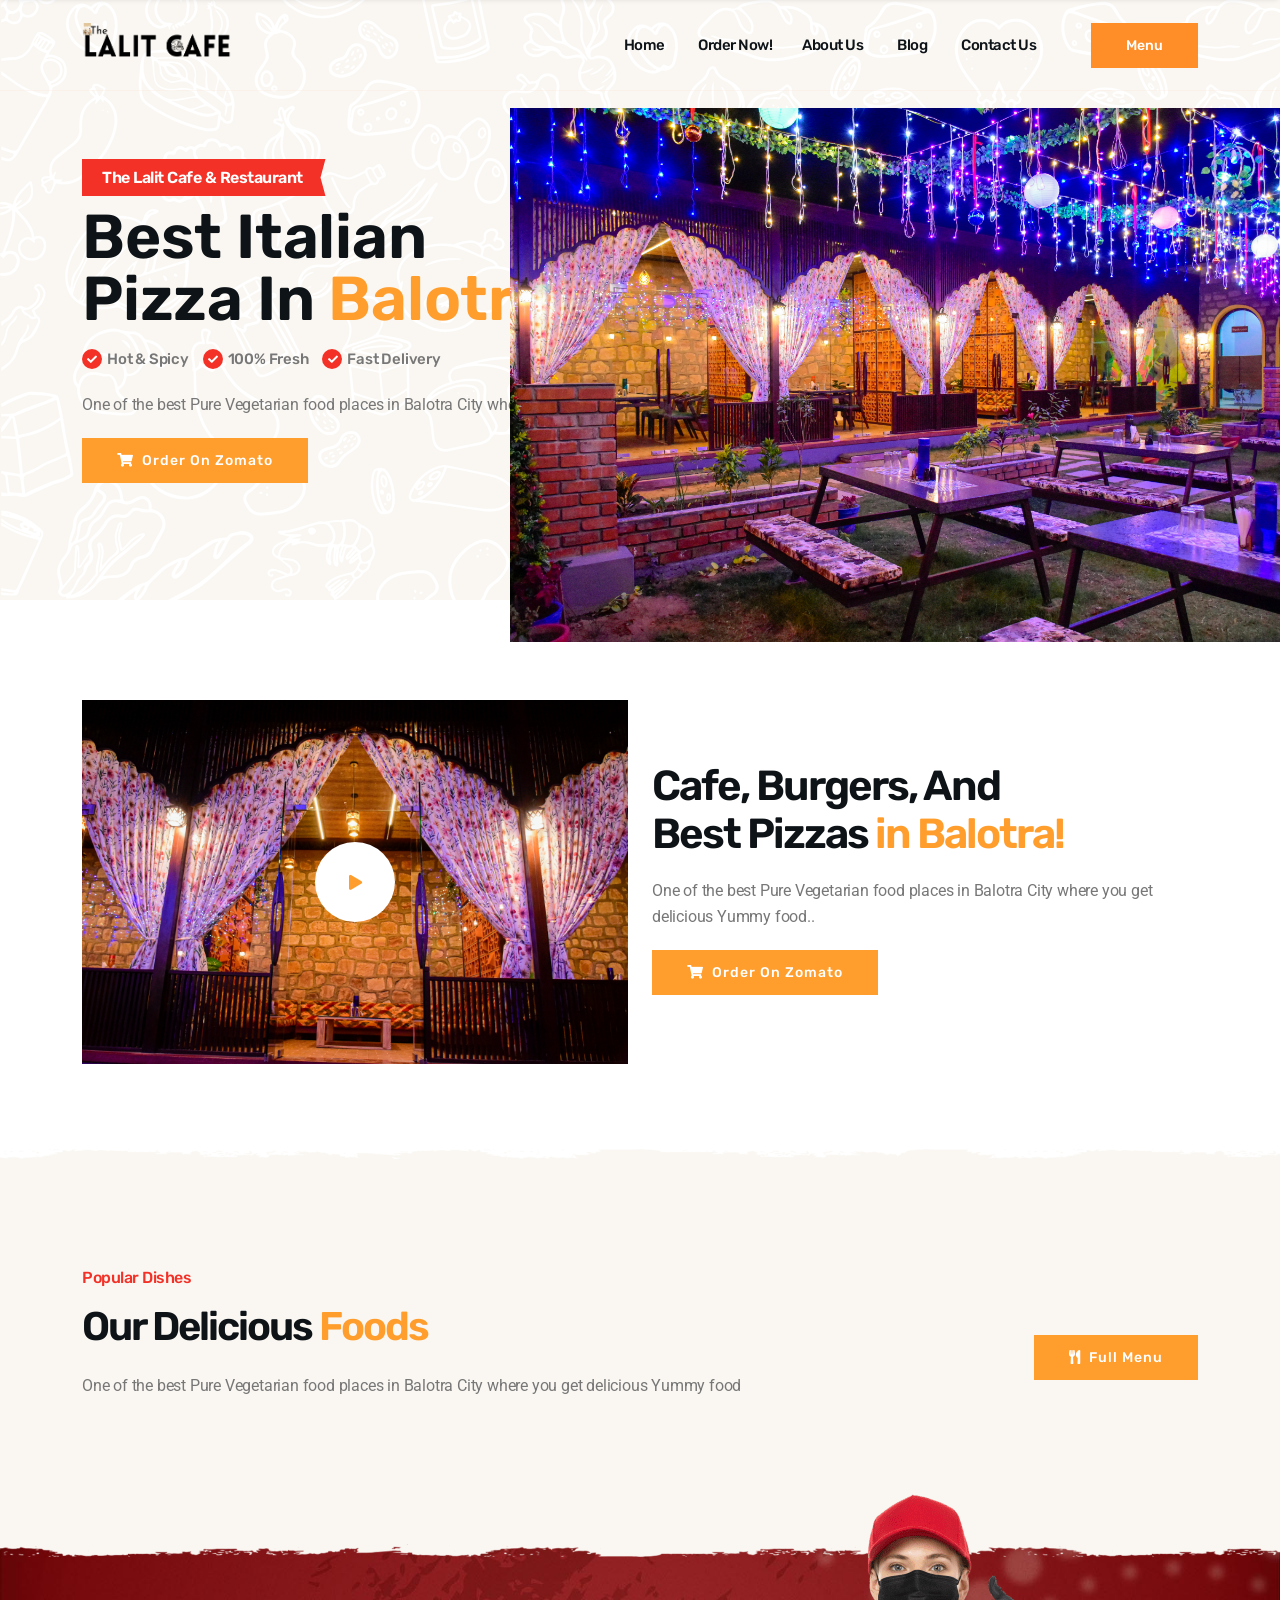
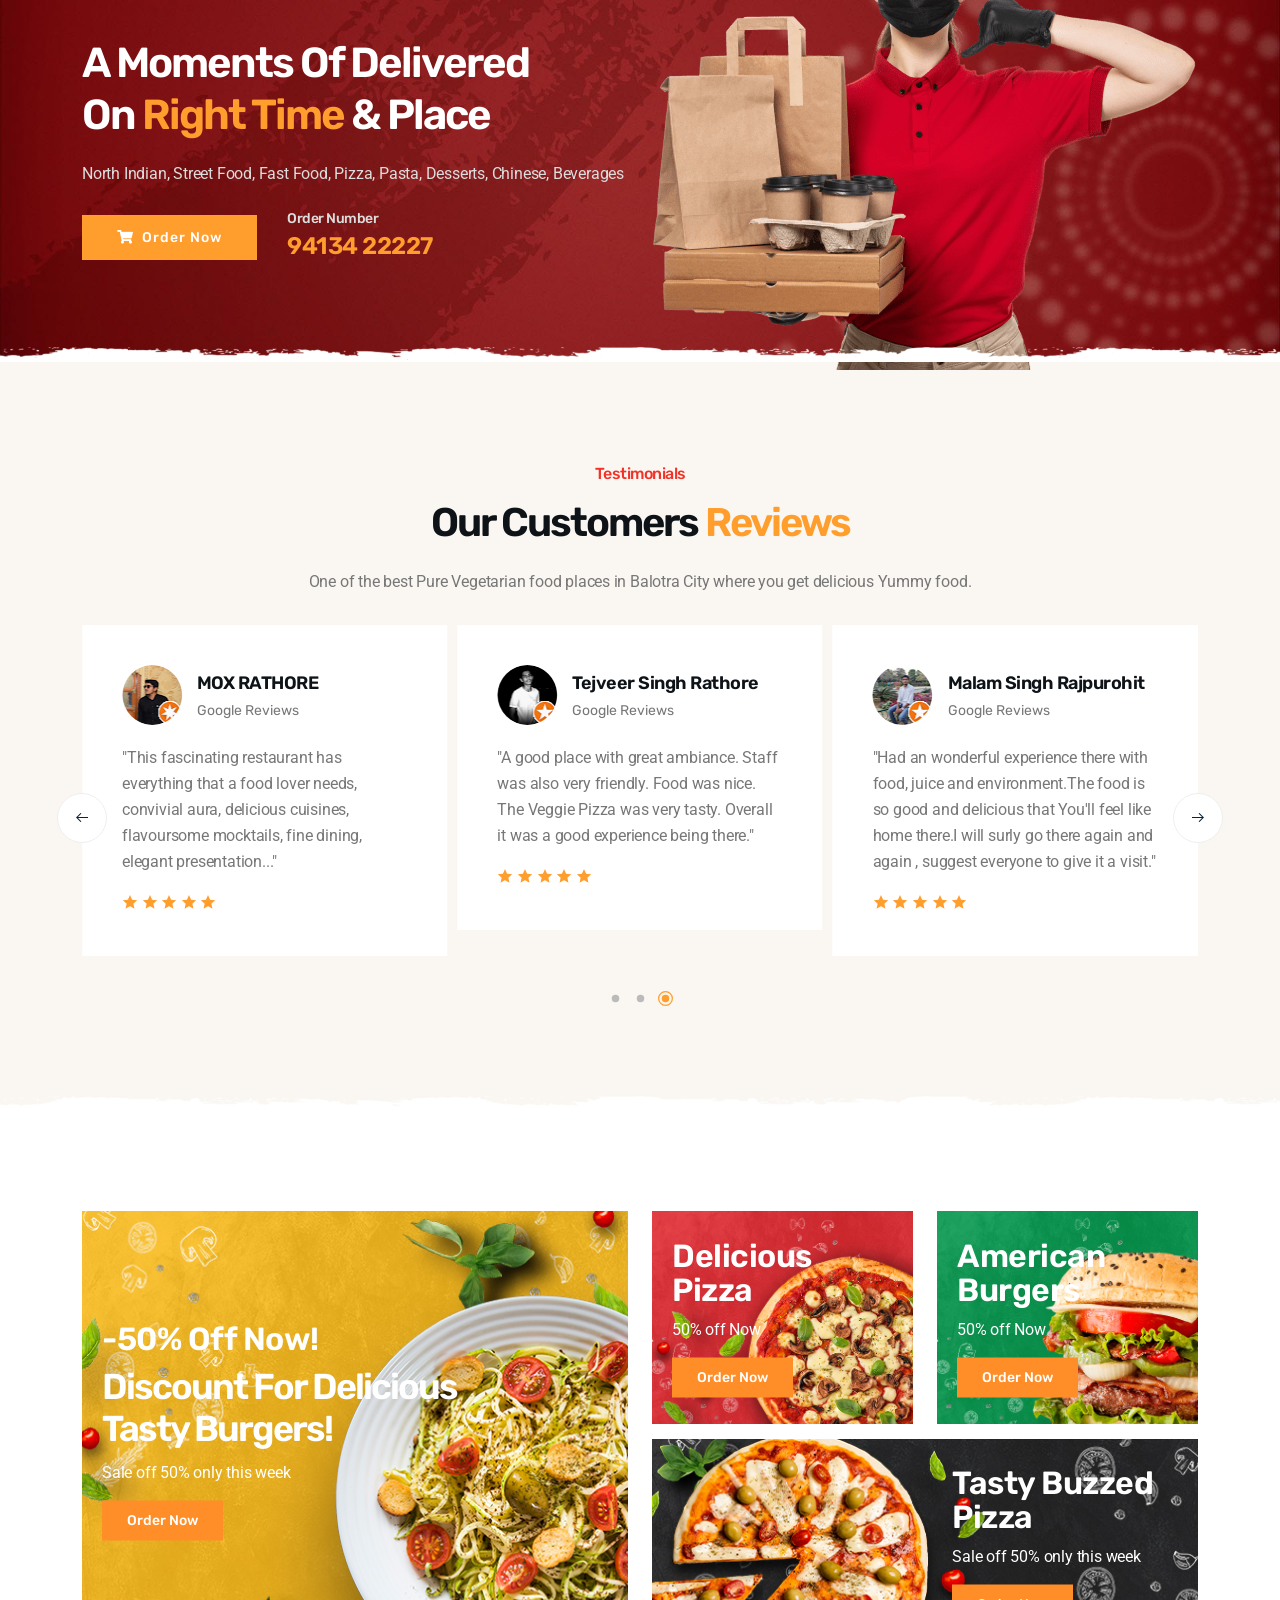
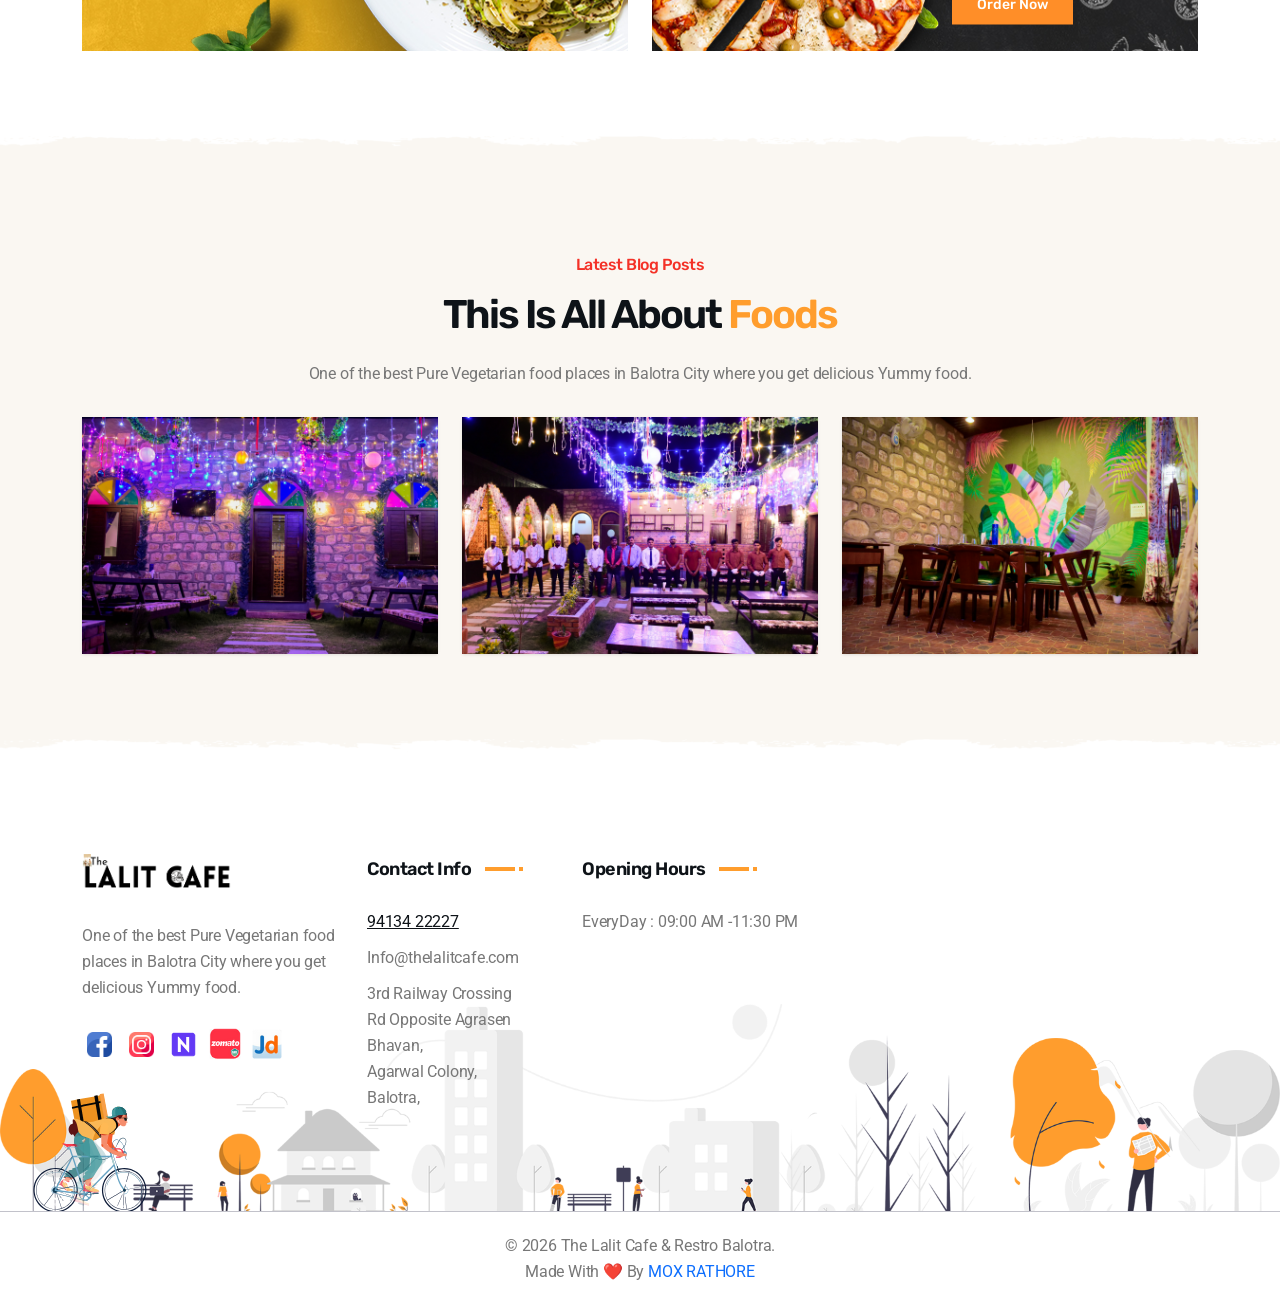
==== commit 4373a31c: "Update index.html" ====
--- a/index.html
+++ b/index.html
@@ -11,8 +11,8 @@
       "@type": "Review",
       "itemReviewed": {
         "@type": "Restaurant",
-        "image": "http://www.example.com/seafood-restaurant.jpg",
-        "name": "The Lalit Cafe",
+        "image": "https://www.thelalitcafe.com/assets/img/12312345.JPG.webp",
+        "name": "The Lalit Cafe & Restaurant",
         "servesCuisine": "Vegetarian Restaurant",
         "priceRange": "₹₹₹",
         "telephone": "94134 22227",
@@ -48,9 +48,10 @@
       "@type": "AggregateRating",
       "itemReviewed": {
         "@type": "Restaurant",
-        "image": "https://lh5.googleusercontent.com/p/AF1QipO2-An_dqe1qVsuRnrbAJHY6Ks28Ajp34Oh8fIN=w427-h240-k-no",
-        "name": "The Lalit Cafe",
+        "image": "https://www.thelalitcafe.com/assets/img/12312345.JPG.webp",
+        "name": "The Lalit Cafe & Restaurant",
         "servesCuisine": "Vegetarian Restaurant",
+	"priceRange": "₹₹₹",
         "telephone": "9413422227",
         "address" : {
           "@type": "PostalAddress",
@@ -71,7 +72,7 @@
 {
   "@context": "https://schema.org/",
   "@type": "WebSite",
-  "name": "The Lalit Cafe & Restro",
+  "name": "The Lalit Cafe & Restaurant",
   "url": "https://www.thelalitcafe.com",
   "potentialAction": {
     "@type": "SearchAction",
@@ -157,25 +158,22 @@
 	    <meta name="msvalidate.01" content="BCE9E505281C5A08D124BF65F8EE5C1C" />
         
 	    <!-- Primary Meta Tags -->
-<title>The Lalit Cafe & Restro
-</title>
-<meta name="title" content="The Lalit Cafe & Restro
-">
+<title>The Lalit Cafe & Restaurant</title>
+<meta name="title" content="The Lalit Cafe & Restaurant">
 <meta name="description" content="One of the best Pure Vegetarian food places in Balotra City where you get delicious Yummy food.">
  <meta name="keywords" content="balotra restaurant,best restaurants in balotra,resorts in balotra,restaurants in near balotra,balotra cafe,cafe in balotra,restaurants in refinary pachpadra,hotels in balotra rajasthan,hotels in pachpadra,hotel in balotra rajasthan,hotel in balotra,restaurants in nakoda,restaurants in pachpadra,restaurants in jasol,top restaurants in nakoda,top restaurants in balotra,new restaurants in balotra,zomato balotra,zomato in Balotra,best cafe in balotra,restaurants in balotra,restaurants in jasol,restaurants in pachpadra,restaurants in Nakoda,cafe in balotra.cafe in balotra city,cafe in balotra contact number,cafe in balotra east,cafe in balotra for couples,cafe in balotra for lunch,cafe in balotra for marriage,cafe in balotra for wedding,cafe in balotra garden,cafe in balotra in barmer,cafe in balotra in jodhpur,cafe in balotra india,cafe in balotra ke,cafe in balotra lake,cafe in balotra market,cafe in balotra menu,cafe in balotra menu card,cafe in balotra near railway station,cafe in balotra news,cafe in balotra open,cafe in balotra palace,cafe in balotra photos,cafe in balotra price,cafe in balotra quetta,cafe in balotra quora,cafe in balotra rajasthan,cafe in balotra town,cafe in balotra up,cafe in balotra video,cafe in balotra weather,cafe in balotra west,cafe in balotra with price,cafe in balotra yard,cafe in balotra youtube,cafe in balotra zomato,cafe in balotra zone,lush cafe balotra,restaurants in balotra,where is balotra,where is balotra in rajasthan">
 <meta name="author" content="moxrathore">
 	    <!-- Open Graph / Facebook -->
 <meta property="og:type" content="website">
 <meta property="og:url" content="https://www.thelalitcafe.com/">
-<meta property="og:title" content="The Lalit Cafe & Restro
-">
+<meta property="og:title" content="The Lalit Cafe & Restaurant">
 <meta property="og:description" content="One of the best Pure Vegetarian food places in Balotra City where you get delicious Yummy food.">
 <meta property="og:image" content="assets\img\prp.webp">
 
 <!-- Twitter -->
 <meta property="twitter:card" content="summary_large_image">
 <meta property="twitter:url" content="https://www.thelalitcafe.com">
-<meta property="twitter:title" content="The Lalit Cafe & Restro">
+<meta property="twitter:title" content="The Lalit Cafe & Restaurant">
 <meta property="twitter:description" content="One of the best Pure Vegetarian food places in Balotra City where you get delicious Yummy food.">
 <meta property="twitter:image" content="assets\img\prp.webp">
 	    <!-- Global site tag (gtag.js) - Google Analytics -->
@@ -308,7 +306,7 @@
                     </div>
                </div>
                 <div class="hero-content wow fadeInLeft" data-wow-delay="200ms">
-                    <h3>The Lalit Cafe & Restro</h3>
+                    <h3>The Lalit Cafe & Restaurant</h3>
                     <h1>Best Italian <br> Pizza In<span> Balotra!</span></h1>
                     <ul class="hero-list">
                         <li><i class="fas fa-check"></i>Hot &amp; Spicy</li>
@@ -612,7 +610,8 @@
             <div class="footer-bottom">
                 <div class="container">
                     <div class="copyright-wrap">
-                        <p>© <span id="currentYear"></span> The Lalit Cafe & Restro Balotra. <br> Made With ❤️ By <a href="https://Moxrathore.com">MOX RATHORE</a></br></p>
+                        <p>© <span id="currentYear"></span> The Lalit Cafe & Restro Balotra. </p>
+		      <p> Made With ❤️ By <a href="https://Moxrathore.com">MOX RATHORE</a></p>
                     </div>
                 </div>
             </div><!--/.footer-bottom -->
